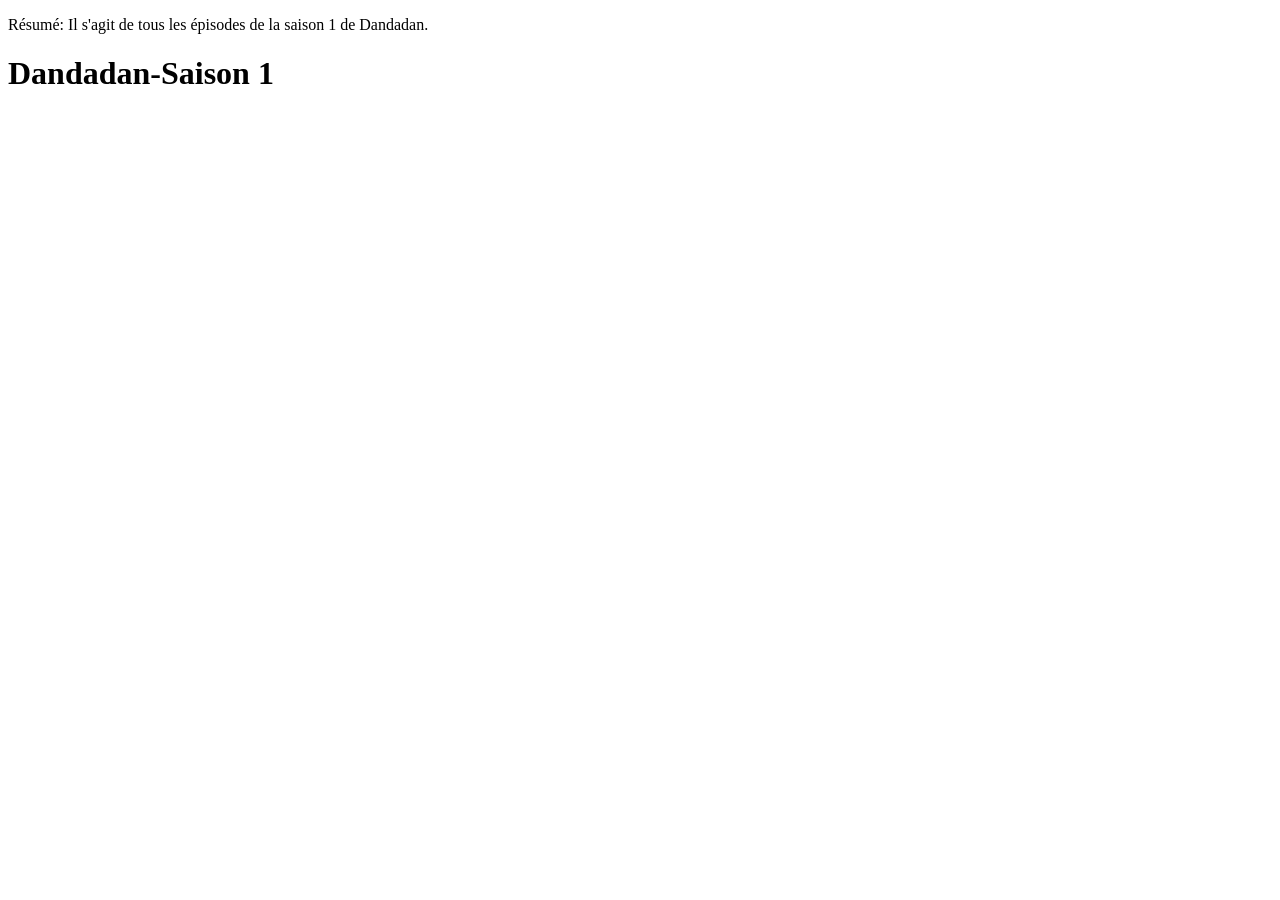
==== dandadan.html @ 65b74221 "Add files via upload" ====
<!DOCTYPE html>
<html lang="fr">
<head>
  <meta charset="UTF-8" />
  <title>Dandadan-Saison 1</title>
  </head>
<body>
  <p>Résumé: Il s'agit de tous les épisodes de la saison 1 de Dandadan.</p>
  <h1>Dandadan-Saison 1</h1>
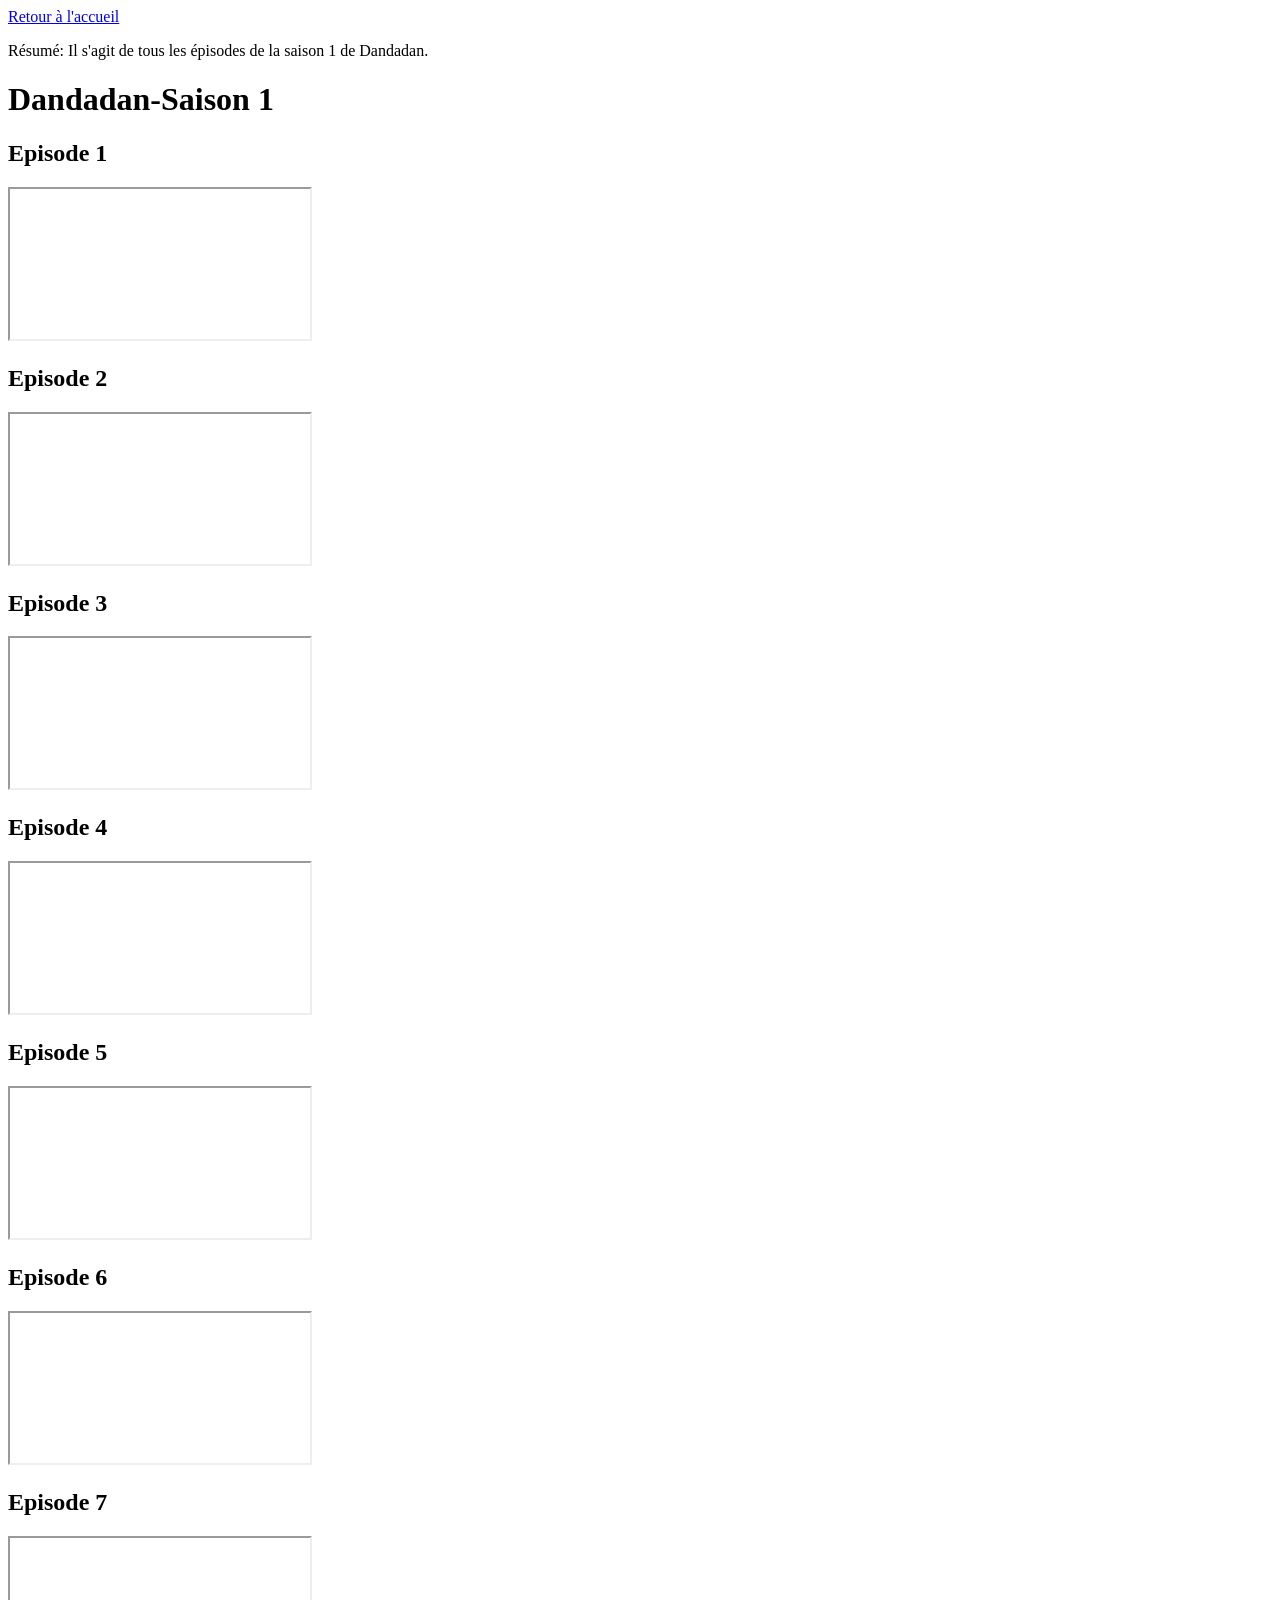
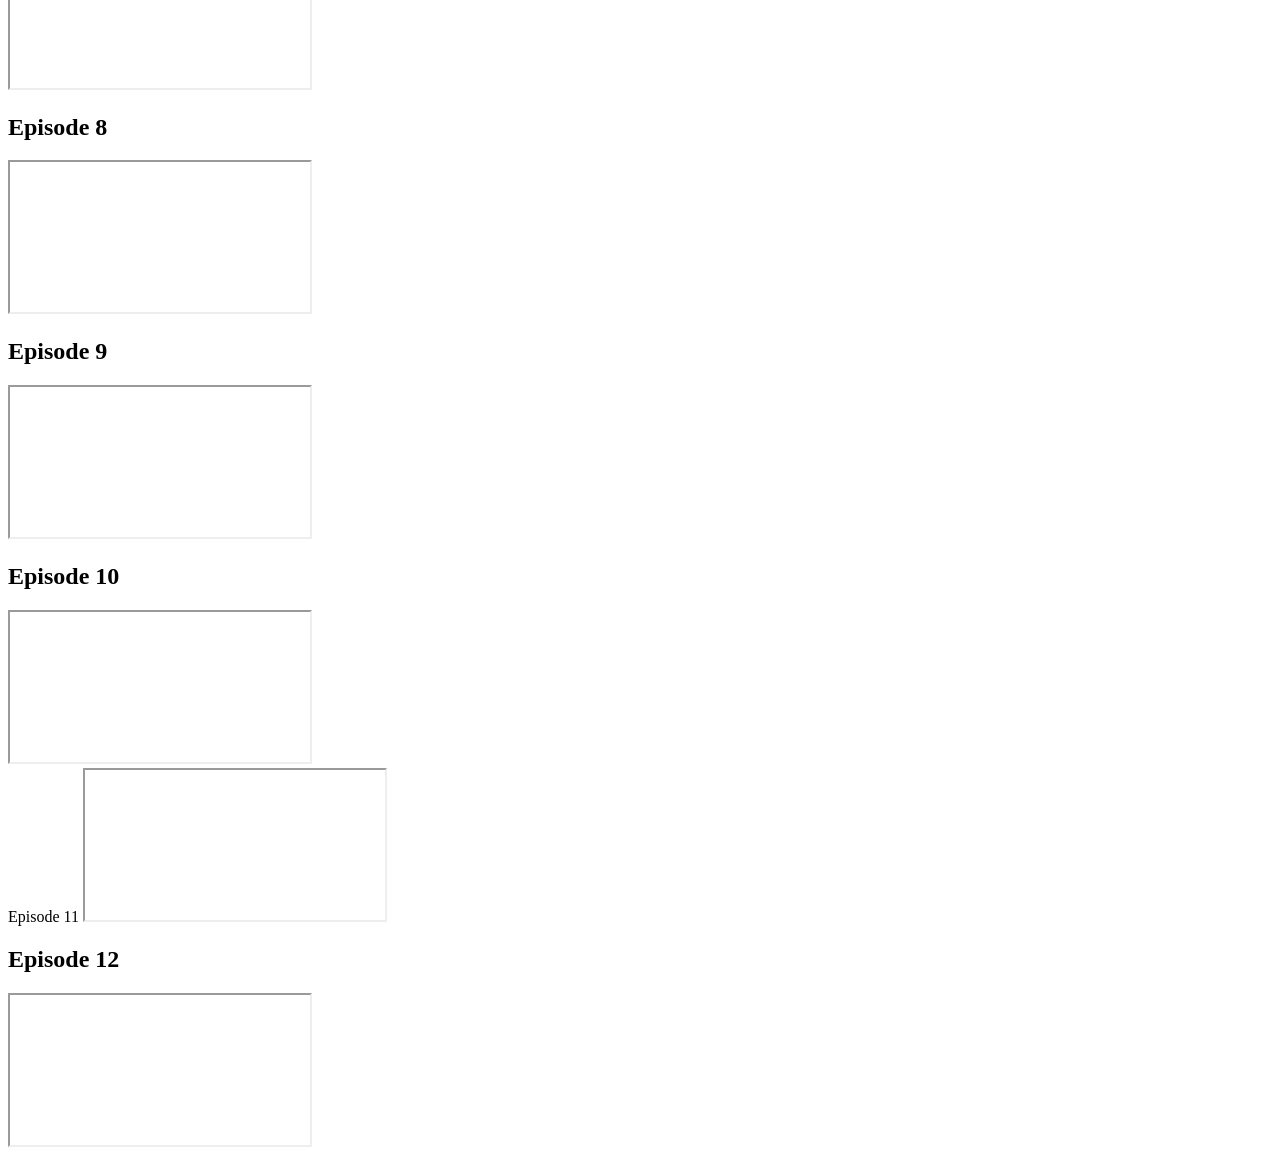
==== commit ba7f2cd0: "Update dandadan.html" ====
--- a/dandadan.html
+++ b/dandadan.html
@@ -5,6 +5,83 @@
   <title>Dandadan-Saison 1</title>
   </head>
 <body>
-  <p>Résumé: Il s'agit de tous les épisodes de la saison 1 de Dandadan.</p>
+  <a
+href="index.html">Retour à l'accueil</a>
+<p>Résumé: Il s'agit de tous les épisodes de la saison 1 de Dandadan.</p>
   <h1>Dandadan-Saison 1</h1>
-  +  <div class="episodes-grid">
+     <div class="episode">
+       <h2>Episode 1</h2>
+       <iframe
+  src="https://drive.google.com/file/d/1kPuNUKaDoU1_zpe9mPOJ3UuCBFHsnFUB/preview"
+  allow="autoplay"></iframe>
+     </div>
+    <div class="episode">
+      <h2>Episode 2</h2>
+     <iframe
+src="https://drive.google.com/file/d/1LX8_JHYRVCxURj3bNfIx-ifHg1fIh1ay/preview"
+allow="autoplay"></iframe>
+     </div>
+    <div class="episode">
+      <h2>Episode 3</h2>
+    <iframe
+src="https://drive.google.com/file/d/1uK92F0jCkfF-g1H6eCCpErcCNkZ7MWDP/preview"
+allow="autoplay"></iframe>
+    </div>
+    <div class="episode">
+      <h2>Episode 4</h2>
+  <iframe
+src="https://drive.google.com/file/d/1tWQw1oBJF3ABwboIJ1TL-WfO1j9HQMMF/preview"
+allow="autoplay"></iframe>
+    </div>
+    <div class="episode">
+      <h2>Episode 5</h2>
+  <iframe
+src="https://drive.google.com/file/d/17Geo4ZlF6-jJ7aNeAS9ntUnyNnRxFyNj/preview"
+allow="autoplay"></iframe>
+    </div>
+    <div class="episode">
+      <h2>Episode 6</h2>
+  <iframe
+src="https://drive.google.com/file/d/1ycJRtxJ34RQ6X1QPUMT5oo8CUHRx8-QE/preview"
+allow="autoplay"></iframe>
+   </div>
+     <div class="episode">
+       <h2>Episode 7</h2>
+  <iframe
+src="https://drive.google.com/file/d/1y6g4gbhY56He4BddNl0qq3dE6rSsZFtX/preview"
+allow="autoplay"></iframe>
+    </div>
+     <div class="episode">
+       <h2>Episode 8</h2>
+  <iframe
+src="https://drive.google.com/file/d/1eqrV4Yuw2tjxBYH94kHysksu4vupM5i2/preview"
+allow="autoplay"></iframe>
+    </div>
+     <div class="episode">
+       <h2>Episode 9</h2>
+  <iframe
+src="https://drive.google.com/file/d/1Yf-K13-B1Sb5o6L2JkfQA4yJKIqAGXMM/preview"
+allow="autoplay"></iframe>
+    </div>
+     <div class="episode">
+       <h2>Episode 10</h2>
+  <iframe
+src="https://drive.google.com/file/d/1QKjVoR9zGc3osjcfhQUiL3tLNezQ597g/preview"
+allow="autoplay"></iframe>
+     </div>
+     <div class="episode"
+     <h2>Episode 11</h2>
+  <iframe
+src="https://drive.google.com/file/d/1aPf4zhZsmr6pYOsmuUZynb2EBUI7orDe/preview"
+allow="autoplay"></iframe>
+     </div>
+     <div class="episode">
+       <h2>Episode 12</h2>
+  <iframe
+src="https://drive.google.com/file/d/1xwiG0xwYxFv3F116Ev6_nIQhwnrpZKZd/preview"
+allow="autoplay"></iframe>
+     </div>
+    </div>
+</body>
+</html>
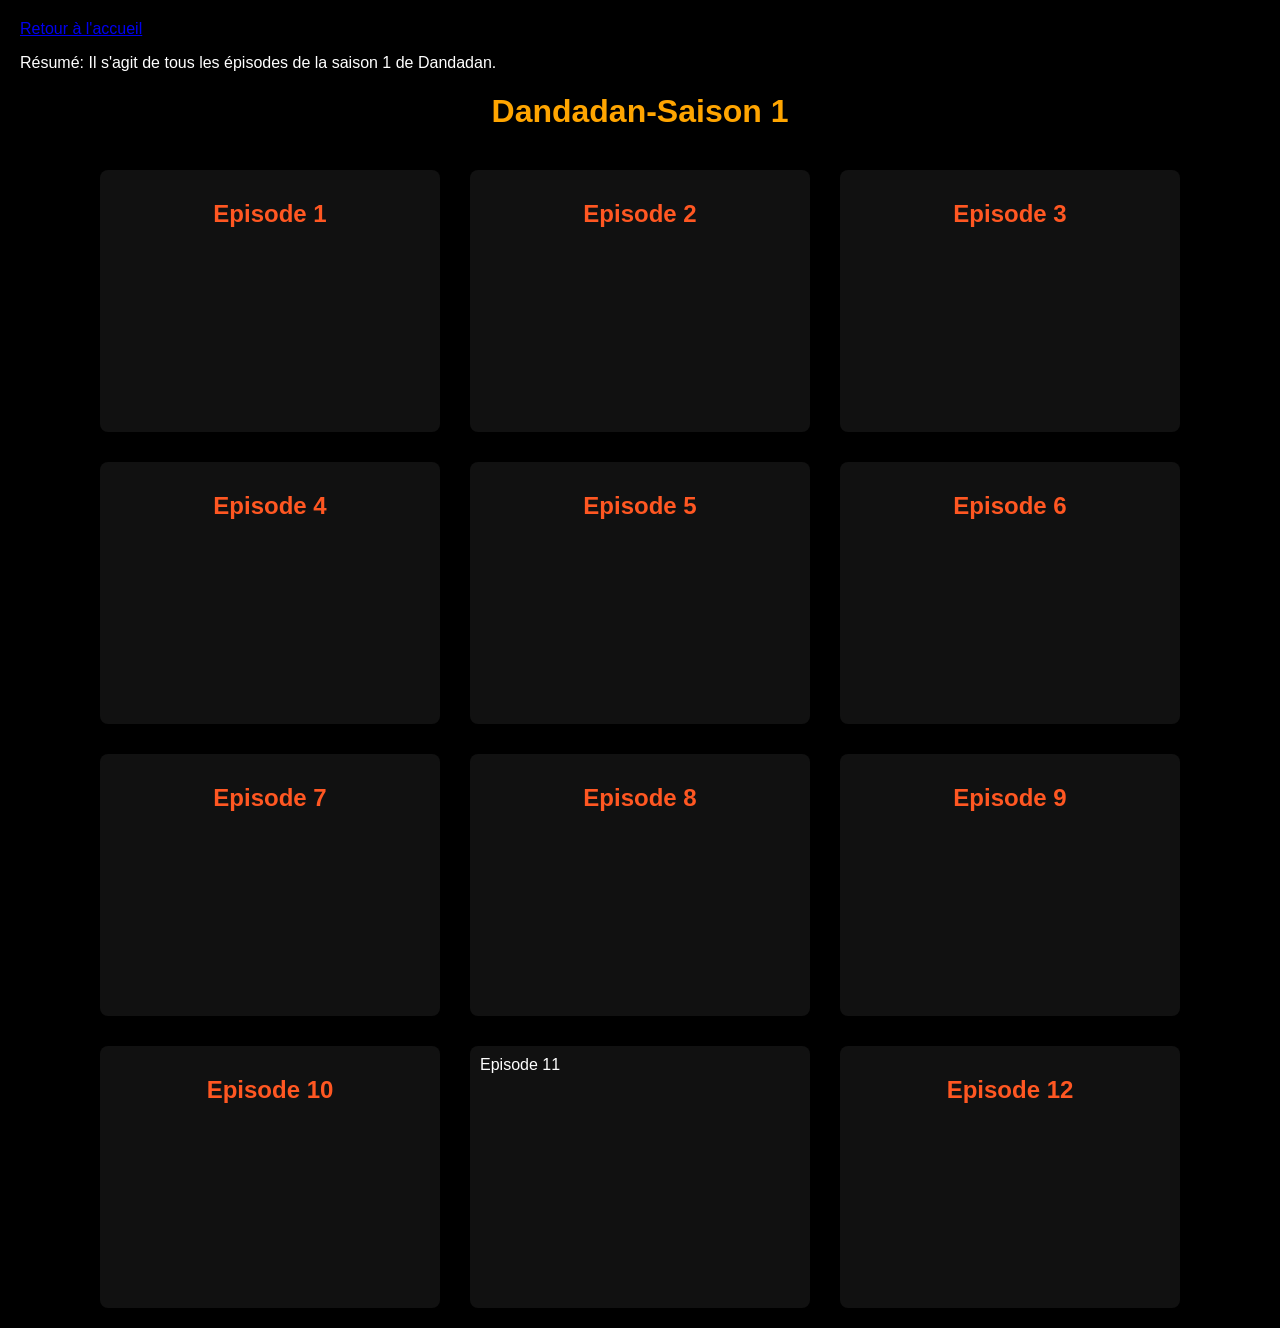
==== commit ca9afa17: "Update dandadan.html" ====
--- a/dandadan.html
+++ b/dandadan.html
@@ -3,6 +3,42 @@
 <head>
   <meta charset="UTF-8" />
   <title>Dandadan-Saison 1</title>
+ <style>
+     body{
+      background-color:#000;
+      color:#fff;
+      font-family:Arial,sans-serif;
+      padding:20px;
+      margin:0;
+     }
+     h1 {
+      text-align:center;
+      color:orange;
+      margin-bottom:40px;
+     }
+     .episodes-grid{
+       display:flex;
+       flex-wrap:wrap;
+       justify-content:center;
+       gap:30px;
+     }
+     .episode{
+      background-color:#111;
+      padding:10px;
+      border-radius:8px;
+      width:320px;
+     }
+     .episode h2{
+       text-align:center;
+       color:#ff5722;
+       margin-bottom:10px;
+     }
+     iframe{
+       width:100%;
+       height:180px;
+       border:none;
+     }
+    </style> 
   </head>
 <body>
   <a
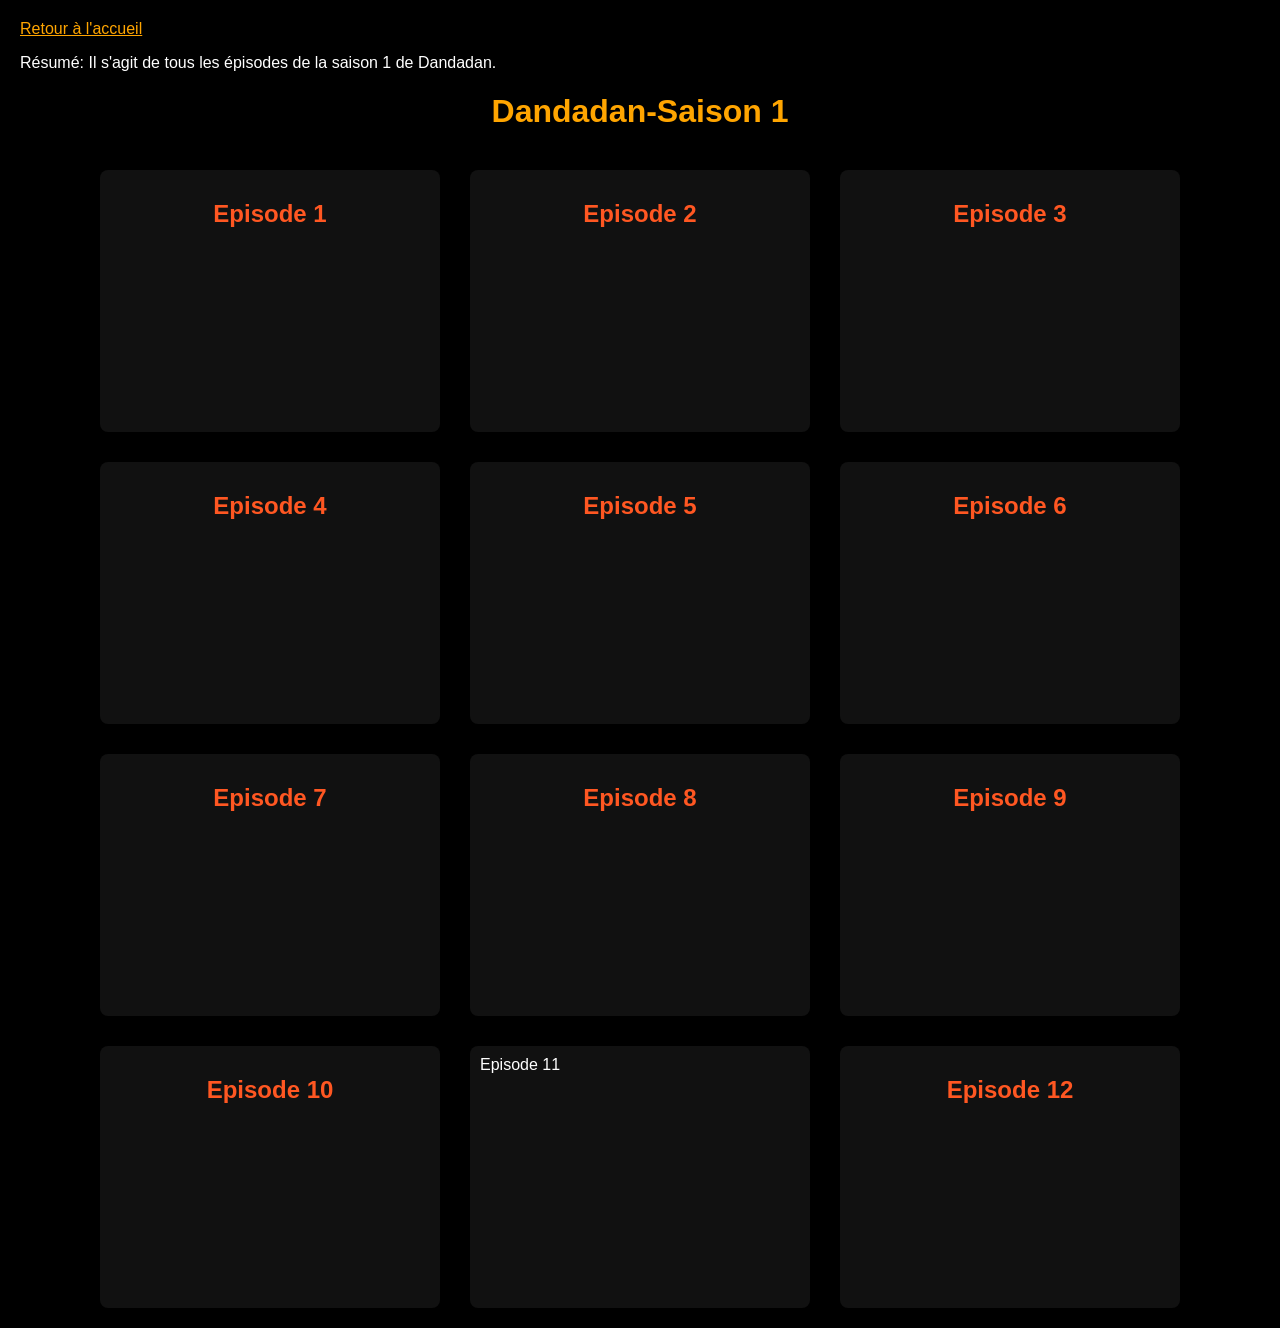
==== commit 44a4540e: "Update dandadan.html" ====
--- a/dandadan.html
+++ b/dandadan.html
@@ -3,6 +3,8 @@
 <head>
   <meta charset="UTF-8" />
   <title>Dandadan-Saison 1</title>
+  <link rel="stylesheet"
+  href="style.css" />
  <style>
      body{
       background-color:#000;
--- a/style.css
+++ b/style.css
@@ -0,0 +1,73 @@
+body{
+  background-color: black;
+  color: white;
+}
+a {
+ color: orange;
+ text-decoration: underline;
+}
+.search-container {
+  display: flex;
+  align-items: center;
+  justify-content: center;
+  background-color: #2b2b2b;
+  padding: 8px 12px;
+  border-radius: 20px;
+  width: 90%;
+  max-width: 500px;
+  margin: 10px auto;
+}
+
+.search-icon {
+  color: white;
+  margin-right: 8px;
+}
+
+.search-container input {
+  flex: 1;
+  padding: 8px;
+  border: none;
+  background: transparent;
+  color: white;
+  outline: none;
+}
+
+.search-container {
+  background-color: transparent;
+  color: white;
+  border: none;
+  border-radius: 15px;
+  cursor: pointer;
+}
+  
+
+.anime-container {
+ display: flex;
+ flex-wrap: wrap;
+ gap: 20px;
+ justify-content: center;
+ padding: 10px;
+}
+
+.anime-card {
+  width: 22%;
+  text-align: center;
+  background-color: #111;
+  border-radius: 8px;
+}
+.anime-card img{
+  width: 100%;
+  border-radius: 8px;
+}
+
+.anime-card p a{
+  color: orange;
+  text-decoration:none;
+}
+
+  
+  
+  
+  
+  
+  
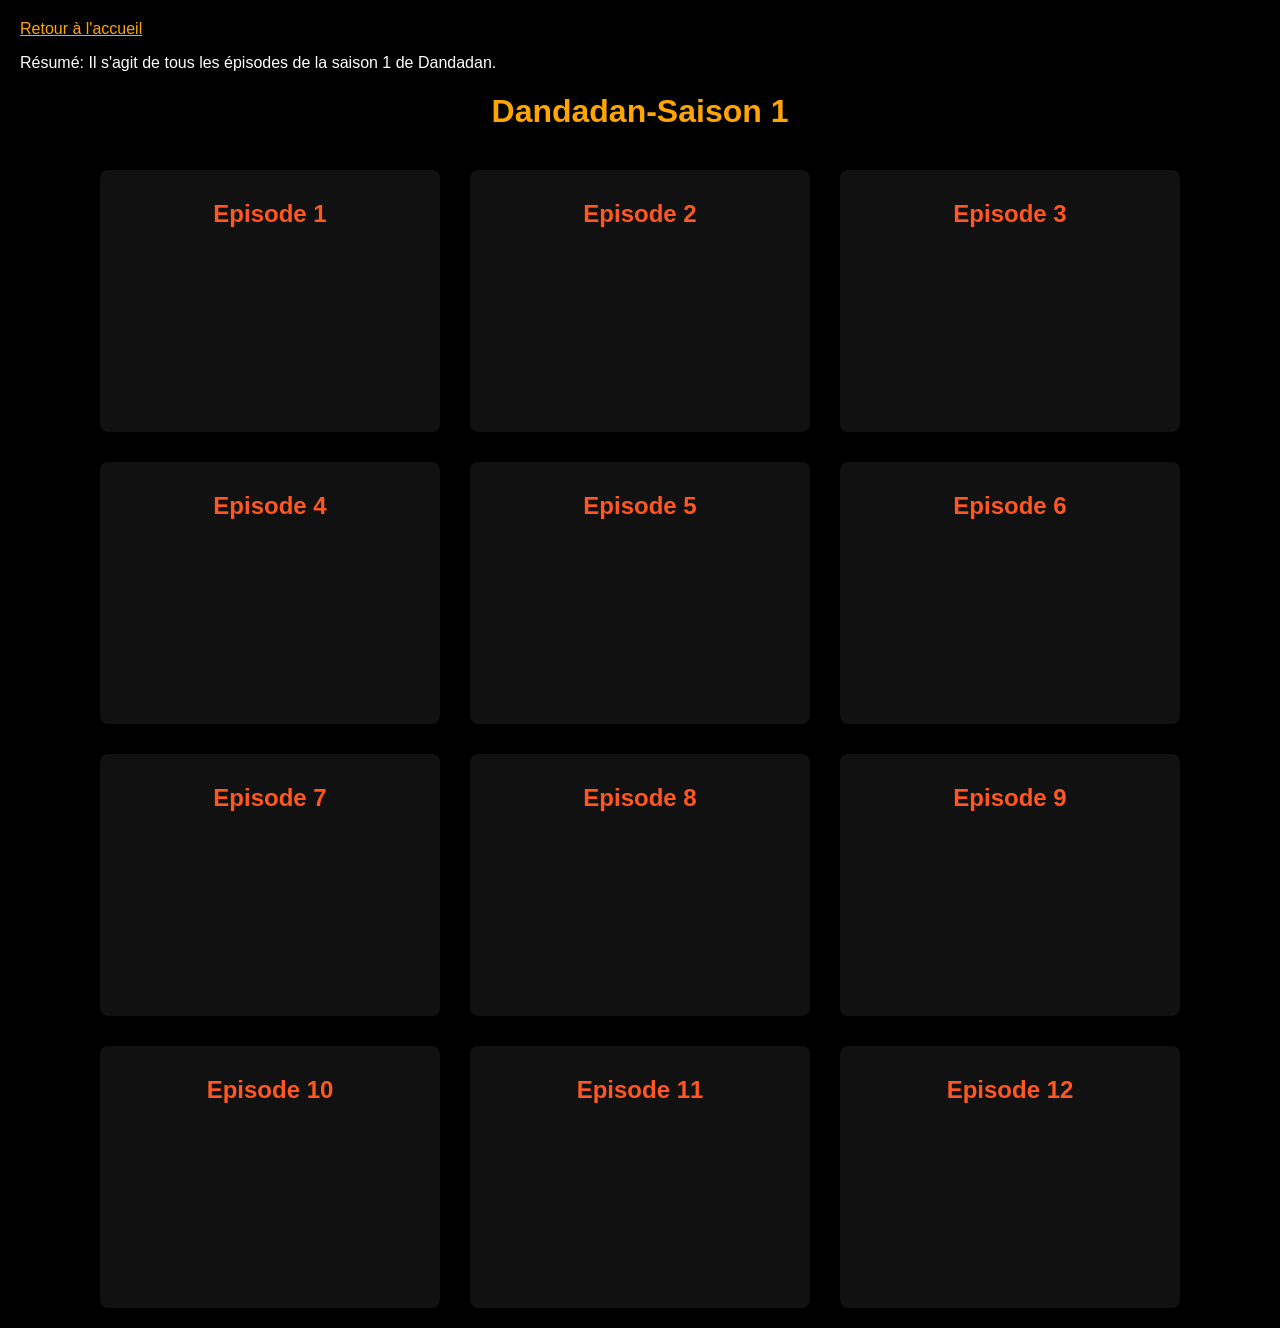
==== commit 38744b1f: "Update dandadan.html" ====
--- a/dandadan.html
+++ b/dandadan.html
@@ -108,7 +108,7 @@
 src="https://drive.google.com/file/d/1QKjVoR9zGc3osjcfhQUiL3tLNezQ597g/preview"
 allow="autoplay"></iframe>
      </div>
-     <div class="episode"
+     <div class="episode">
      <h2>Episode 11</h2>
   <iframe
 src="https://drive.google.com/file/d/1aPf4zhZsmr6pYOsmuUZynb2EBUI7orDe/preview"
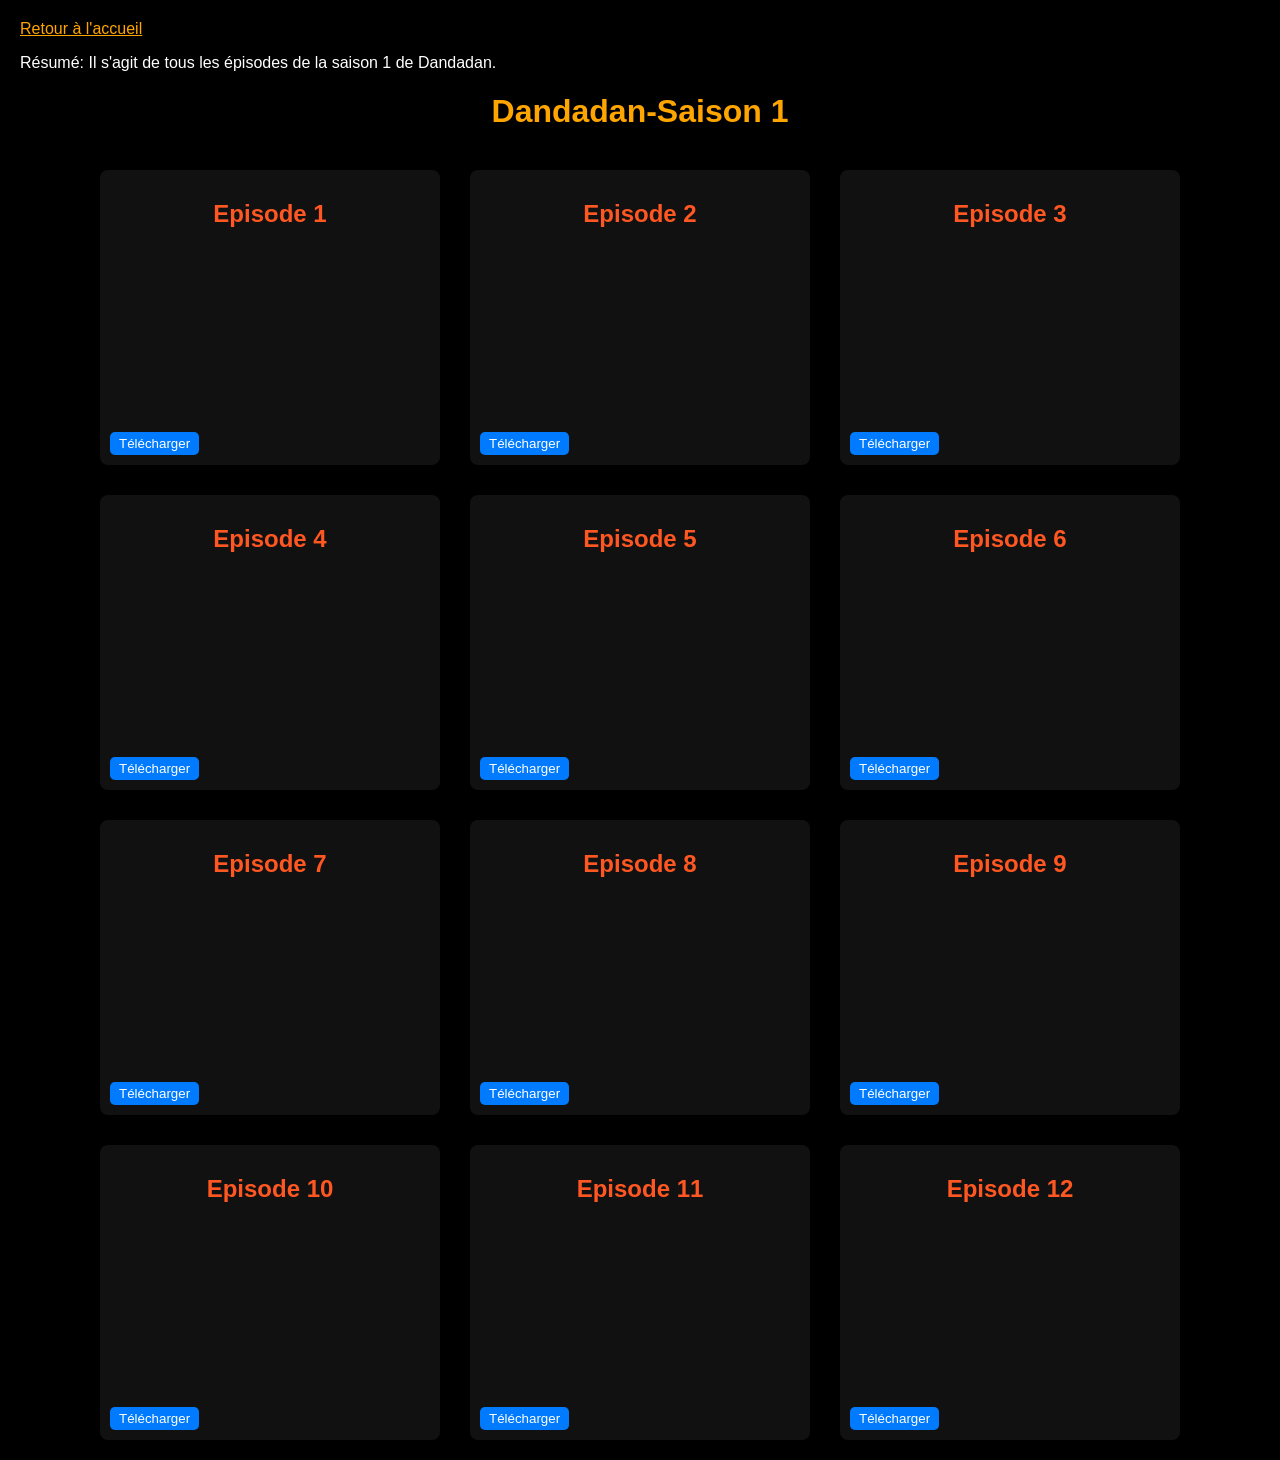
==== commit ec94f9bc: "Update dandadan.html" ====
--- a/dandadan.html
+++ b/dandadan.html
@@ -52,74 +52,242 @@
        <h2>Episode 1</h2>
        <iframe
   src="https://drive.google.com/file/d/1kPuNUKaDoU1_zpe9mPOJ3UuCBFHsnFUB/preview"
-  allow="autoplay"></iframe>
+  allow="autoplay" allowfullscreen></iframe>
+   <!--Bouton Télécharger -->
+   <div style="margin-top:
+10px; text-align:;">
+    <a
+href="https://drive.google.com/uc?export=download&id=1mkuJghHL5bD1B59b8AzuPmyTYo8TBTMm" download>
+    <button style="padding:
+4px 9px; background-color:
+#007bff; color: white;
+border: none; border-radius:
+5px; cursor: pointer;
+transition:
+background-color 0.3s;">
+      Télécharger
+      </button></a></div> 
      </div>
     <div class="episode">
       <h2>Episode 2</h2>
      <iframe
 src="https://drive.google.com/file/d/1LX8_JHYRVCxURj3bNfIx-ifHg1fIh1ay/preview"
-allow="autoplay"></iframe>
-     </div>
+allow="autoplay" allowfullscreen></iframe>
+    
+    <!--Bouton Télécharger -->
+   <div style="margin-top:
+10px; text-align:;">
+    <a
+href="https://drive.google.com/uc?export=download&id=1mkuJghHL5bD1B59b8AzuPmyTYo8TBTMm" download>
+    <button style="padding:
+4px 9px; background-color:
+#007bff; color: white;
+border: none; border-radius:
+5px; cursor: pointer;
+transition:
+background-color 0.3s;">
+      Télécharger
+      </button></a></div> </div>
     <div class="episode">
       <h2>Episode 3</h2>
     <iframe
 src="https://drive.google.com/file/d/1uK92F0jCkfF-g1H6eCCpErcCNkZ7MWDP/preview"
-allow="autoplay"></iframe>
+allow="autoplay" allowfullscreen></iframe>
+   <!--Bouton Télécharger -->
+   <div style="margin-top:
+10px; text-align:;">
+    <a
+href="https://drive.google.com/uc?export=download&id=1mkuJghHL5bD1B59b8AzuPmyTYo8TBTMm" download>
+    <button style="padding:
+4px 9px; background-color:
+#007bff; color: white;
+border: none; border-radius:
+5px; cursor: pointer;
+transition:
+background-color 0.3s;">
+      Télécharger
+      </button></a></div> 
     </div>
     <div class="episode">
       <h2>Episode 4</h2>
   <iframe
 src="https://drive.google.com/file/d/1tWQw1oBJF3ABwboIJ1TL-WfO1j9HQMMF/preview"
-allow="autoplay"></iframe>
-    </div>
+allow="autoplay" allowfullscreen></iframe>
+  
+ <!--Bouton Télécharger -->
+   <div style="margin-top:
+10px; text-align:;">
+    <a
+href="https://drive.google.com/uc?export=download&id=1mkuJghHL5bD1B59b8AzuPmyTYo8TBTMm" download>
+    <button style="padding:
+4px 9px; background-color:
+#007bff; color: white;
+border: none; border-radius:
+5px; cursor: pointer;
+transition:
+background-color 0.3s;">
+      Télécharger
+      </button></a></div>   </div>
     <div class="episode">
       <h2>Episode 5</h2>
   <iframe
 src="https://drive.google.com/file/d/17Geo4ZlF6-jJ7aNeAS9ntUnyNnRxFyNj/preview"
-allow="autoplay"></iframe>
+allow="autoplay" allowfullscreen></iframe>
+  <!--Bouton Télécharger -->
+   <div style="margin-top:
+10px; text-align:;">
+    <a
+href="https://drive.google.com/uc?export=download&id=1mkuJghHL5bD1B59b8AzuPmyTYo8TBTMm" download>
+    <button style="padding:
+4px 9px; background-color:
+#007bff; color: white;
+border: none; border-radius:
+5px; cursor: pointer;
+transition:
+background-color 0.3s;">
+      Télécharger
+      </button></a></div>
     </div>
     <div class="episode">
       <h2>Episode 6</h2>
   <iframe
 src="https://drive.google.com/file/d/1ycJRtxJ34RQ6X1QPUMT5oo8CUHRx8-QE/preview"
-allow="autoplay"></iframe>
+allow="autoplay" allowfullscreen></iframe>
+  <!--Bouton Télécharger -->
+   <div style="margin-top:
+10px; text-align:;">
+    <a
+href="https://drive.google.com/uc?export=download&id=1mkuJghHL5bD1B59b8AzuPmyTYo8TBTMm" download>
+    <button style="padding:
+4px 9px; background-color:
+#007bff; color: white;
+border: none; border-radius:
+5px; cursor: pointer;
+transition:
+background-color 0.3s;">
+      Télécharger
+      </button></a></div>
    </div>
      <div class="episode">
        <h2>Episode 7</h2>
   <iframe
 src="https://drive.google.com/file/d/1y6g4gbhY56He4BddNl0qq3dE6rSsZFtX/preview"
-allow="autoplay"></iframe>
+allow="autoplay" allowfullscreen></iframe>
+    <!--Bouton Télécharger -->
+   <div style="margin-top:
+10px; text-align:;">
+    <a
+href="https://drive.google.com/uc?export=download&id=1mkuJghHL5bD1B59b8AzuPmyTYo8TBTMm" download>
+    <button style="padding:
+4px 9px; background-color:
+#007bff; color: white;
+border: none; border-radius:
+5px; cursor: pointer;
+transition:
+background-color 0.3s;">
+      Télécharger
+      </button></a></div>
     </div>
      <div class="episode">
        <h2>Episode 8</h2>
   <iframe
 src="https://drive.google.com/file/d/1eqrV4Yuw2tjxBYH94kHysksu4vupM5i2/preview"
-allow="autoplay"></iframe>
+allow="autoplay" allowfullscreen></iframe>
+    <!--Bouton Télécharger -->
+   <div style="margin-top:
+10px; text-align:;">
+    <a
+href="https://drive.google.com/uc?export=download&id=1mkuJghHL5bD1B59b8AzuPmyTYo8TBTMm" download>
+    <button style="padding:
+4px 9px; background-color:
+#007bff; color: white;
+border: none; border-radius:
+5px; cursor: pointer;
+transition:
+background-color 0.3s;">
+      Télécharger
+      </button></a></div>
     </div>
      <div class="episode">
        <h2>Episode 9</h2>
   <iframe
 src="https://drive.google.com/file/d/1Yf-K13-B1Sb5o6L2JkfQA4yJKIqAGXMM/preview"
-allow="autoplay"></iframe>
+allow="autoplay" allowfullscreen></iframe>
+    <!--Bouton Télécharger -->
+   <div style="margin-top:
+10px; text-align:;">
+    <a
+href="https://drive.google.com/uc?export=download&id=1mkuJghHL5bD1B59b8AzuPmyTYo8TBTMm" download>
+    <button style="padding:
+4px 9px; background-color:
+#007bff; color: white;
+border: none; border-radius:
+5px; cursor: pointer;
+transition:
+background-color 0.3s;">
+      Télécharger
+      </button></a></div>
     </div>
      <div class="episode">
        <h2>Episode 10</h2>
   <iframe
 src="https://drive.google.com/file/d/1QKjVoR9zGc3osjcfhQUiL3tLNezQ597g/preview"
-allow="autoplay"></iframe>
+allow="autoplay" allowfullscreen></iframe>
+   <!--Bouton Télécharger -->
+   <div style="margin-top:
+10px; text-align:;">
+    <a
+href="https://drive.google.com/uc?export=download&id=1mkuJghHL5bD1B59b8AzuPmyTYo8TBTMm" download>
+    <button style="padding:
+4px 9px; background-color:
+#007bff; color: white;
+border: none; border-radius:
+5px; cursor: pointer;
+transition:
+background-color 0.3s;">
+      Télécharger
+      </button></a></div> 
      </div>
      <div class="episode">
      <h2>Episode 11</h2>
   <iframe
 src="https://drive.google.com/file/d/1aPf4zhZsmr6pYOsmuUZynb2EBUI7orDe/preview"
-allow="autoplay"></iframe>
+allow="autoplay" allowfullscreen></iframe>
+  <!--Bouton Télécharger -->
+   <div style="margin-top:
+10px; text-align:;">
+    <a
+href="https://drive.google.com/uc?export=download&id=1mkuJghHL5bD1B59b8AzuPmyTYo8TBTMm" download>
+    <button style="padding:
+4px 9px; background-color:
+#007bff; color: white;
+border: none; border-radius:
+5px; cursor: pointer;
+transition:
+background-color 0.3s;">
+      Télécharger
+      </button></a></div>
      </div>
      <div class="episode">
        <h2>Episode 12</h2>
   <iframe
 src="https://drive.google.com/file/d/1xwiG0xwYxFv3F116Ev6_nIQhwnrpZKZd/preview"
-allow="autoplay"></iframe>
-     </div>
+allow="autoplay" allowfullscreen></iframe>
+  
+  <!--Bouton Télécharger -->
+   <div style="margin-top:
+10px; text-align:;">
+    <a
+href="https://drive.google.com/uc?export=download&id=1mkuJghHL5bD1B59b8AzuPmyTYo8TBTMm" download>
+    <button style="padding:
+4px 9px; background-color:
+#007bff; color: white;
+border: none; border-radius:
+5px; cursor: pointer;
+transition:
+background-color 0.3s;">
+      Télécharger
+      </button></a></div>   </div>
     </div>
 </body>
 </html>
